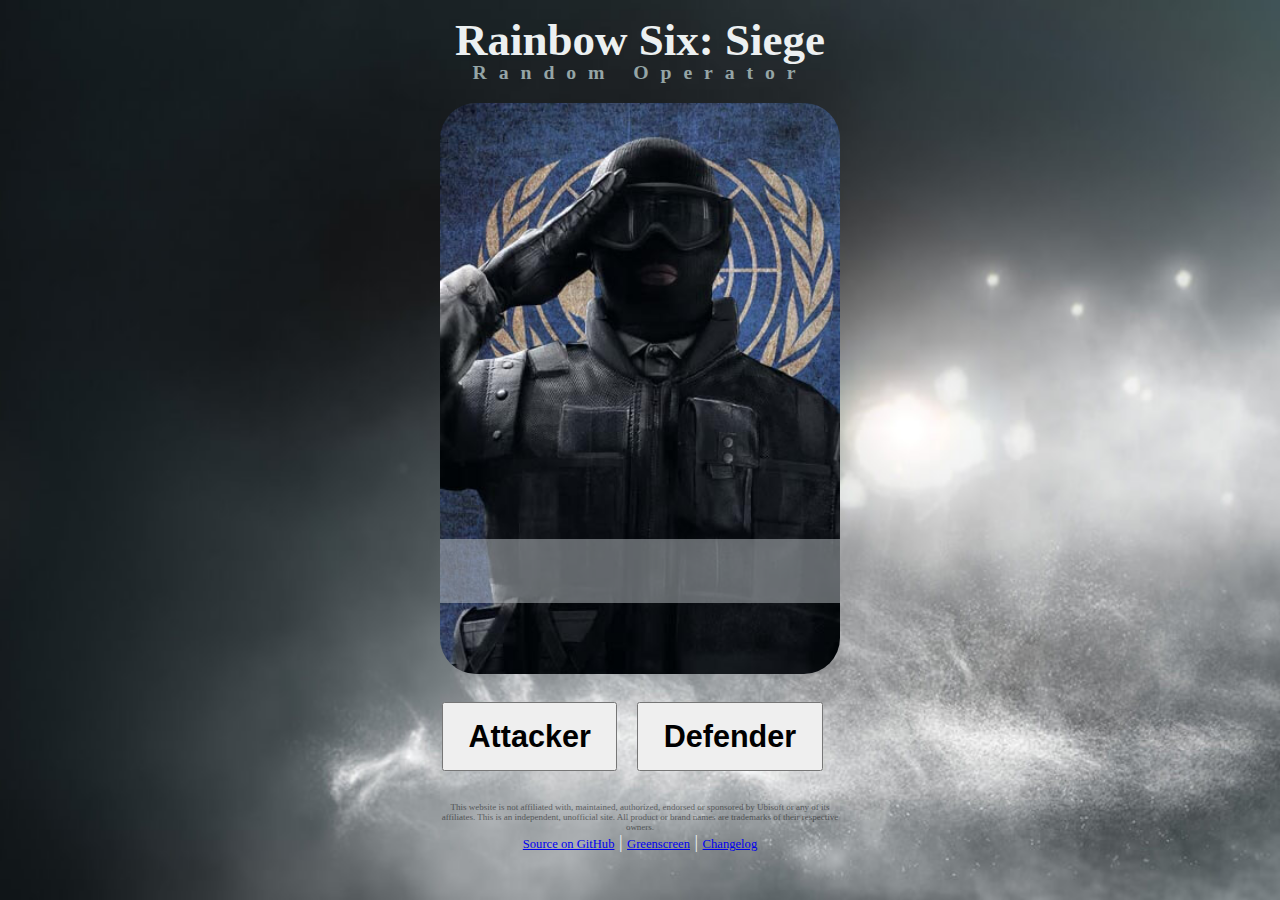
==== index.html @ 34f31503 "Added Piwik tracking & Google Ads" ====
<!DOCTYPE html>
<html>
    <head>
        <title>Random Operator | Rainbow Six: Siege</title>
        <meta name="title" content="Random Rainbow Six: Siege Operators" />
        <meta name="description" content="Can't decide who to play? Let a computer decide which Operator you're playing in Rainbow Six: Siege (Mobile Friendly)">
        <meta name="viewport" content="width=device-width, initial-scale=0.5" />
        <meta content="text/html;charset=utf-8" http-equiv="Content-Type">
        <meta content="utf-8" http-equiv="encoding">
        <meta http-equiv="cache-control" content="max-age=0" />
        <meta http-equiv="cache-control" content="no-cache" />
        <meta http-equiv="expires" content="0" />
        <meta http-equiv="expires" content="Sun, 1 Jan 1980 12:00:00 GMT" />
        <meta http-equiv="pragma" content="no-cache" />
        <link rel="icon" type="image/png" href="[data-uri]" />
        <link rel="stylesheet" href="https://maxcdn.bootstrapcdn.com/bootstrap/3.3.6/css/bootstrap.min.css" integrity="sha384-1q8mTJOASx8j1Au+a5WDVnPi2lkFfwwEAa8hDDdjZlpLegxhjVME1fgjWPGmkzs7" crossorigin="anonymous" />
        <style>body{background:url('images/back.jpg') no-repeat center center fixed;-webkit-background-size:cover;-o-background-size:cover;-moz-background-size:cover;background-size:cover;background-color:rgb(44, 62, 80);color:rgb(236, 240, 241);font-size:18px}p{margin:0}a{font-size:0.7em}#container{margin:1em auto;float:none;text-align:center;max-width:400px;width:100%}h1,h2{line-height:1em;padding:0;margin:0}h1{font-size:2.5em;font-weight:700}h2{font-size:1.1em;font-weight:700;letter-spacing:0.6em;color:rgb(149, 165, 166);margin-bottom:1em}.btn{font-weight:700;font-size:1.7em;margin:0 0.5em 1em 0;padding:0.5em 0.8em}.img-responsive{width:100%;height:auto;margin:0 auto 1em auto;border-radius:2em}span{background:rgba(189, 195, 199, 0.5);line-height:64px;height:64px;text-align:left;margin:0 0 -1.5em 0;display:block;font-size:2.2em;color:#000;text-transform:uppercase;padding:0;position:relative;top:-4em;font-weight:700;-webkit-text-stroke-width:2px;-webkit-text-stroke-color:rgba(189, 195, 199, 0.5);text-shadow:-1px -1px 0 rgba(189, 195, 199, 0.5), 1px -1px 0 rgba(189, 195, 199, 0.5), -1px 1px 0 rgba(189, 195, 199, 0.5), 1px -1px 0 rgba(189, 195, 199, 0.5), -2px -2px 0 rgba(189, 195, 199, 0.5), 2px -2px 0 rgba(189, 195, 199, 0.5), -2px 2px 0 rgba(189, 195, 199, 0.5), 2px 2px 0 rgba(189, 195, 199, 0.5)}#disclaimer{font-size:0.5em;opacity:0.5;color:#000}.icon{width:64px;height:64px;background-image:url("images/icons/sprite.png");margin:0 0.4em -1em 0.25em;position:relative;top:-0.54em;display:inline-block}.icon:after{overflow:auto;zoom:1}.icon.Ash{background-position:0 0}.icon.Bandit{background-position:-64px 0}.icon.Blitz{background-position:-128px 0}.icon.Blackbeard{background-position:-384px -128px}.icon.Buck{background-position:-192px 0}.icon.Capitao{background-position:0px -192px}.icon.Castle{background-position:-256px 0}.icon.Caveira{background-position:-64px -192px}.icon.Doc{background-position:-320px 0}.icon.Echo{background-position:-128px -192px}.icon.Frost{background-position:-384px 0}.icon.Fuze{background-position:-448px 0}.icon.Glaz{background-position:0 -64px}.icon.Hibana{background-position:-192px -192px}.icon.IQ{background-position:-64px -64px}.icon.Jager{background-position:-128px -64px}.icon.Kapkan{background-position:-192px -64px}.icon.Montagne{background-position:-256px -64px}.icon.Mute{background-position:-320px -64px}.icon.Pulse{background-position:-384px -64px}.icon.Rook{background-position:-448px -64px}.icon.Sledge{background-position:0 -128px}.icon.Smoke{background-position:-64px -128px}.icon.Tachanka{background-position:-128px -128px}.icon.Thatcher{background-position:-192px -128px}.icon.Thermite{background-position:-256px -128px}.icon.Twitch{background-position:-320px -128px}.icon.Valkyrie{background-position:-448px -128px}</style>
        <script src="https://ajax.googleapis.com/ajax/libs/jquery/2.2.2/jquery.min.js"></script>
        <script type="text/javascript">
            var _paq = _paq || [];
            _paq.push(['trackPageView']);
            _paq.push(['enableLinkTracking']);
            (function() {
                var u="//tools.snapcat.org/private/piwik/";
                _paq.push(['setTrackerUrl', u+'piwik.php']);
                _paq.push(['setSiteId', '1']);
                var d=document, g=d.createElement('script'), s=d.getElementsByTagName('script')[0];
                g.type='text/javascript'; g.async=true; g.defer=true; g.src=u+'piwik.js'; s.parentNode.insertBefore(g,s);
            })();
        </script>
    </head>
    <body>
        <div id="container">
            <div class="row">
                <h1>Rainbow Six: Siege</h1>
                <h2>Random Operator</h2>
            </div>
            <div id="output" class="row">
                <img id="opimg" class="img-responsive" src="images/operators/recruit.jpg" />
                <span id="opname" class="operator-name"></span>
            </div>
            <div class="row">
                <button id="btnAttack" type="button" class="btn btn-success">Attacker</button>
                <button id="btnDefend" type="button" class="btn btn-danger">Defender</button>
            </div>
            <script async src="//pagead2.googlesyndication.com/pagead/js/adsbygoogle.js"></script>
            <ins class="adsbygoogle"
                 style="display:block"
                 data-ad-client="ca-pub-6441793762261438"
                 data-ad-slot="4575340508"
                 data-ad-format="auto"></ins>
            <script> (adsbygoogle = window.adsbygoogle || []).push({}); </script>
            <p id="disclaimer">This website is not affiliated with, maintained, authorized, endorsed or sponsored by Ubisoft or any of its affiliates. This is an independent, unofficial site. All product or brand names are trademarks of their respective owners.</p>
            <a href="https://github.com/orcicorn/siegeoperators">Source on GitHub</a> |
            <a href="streamer.html">Greenscreen</a> |
            <a href="changes.txt">Changelog</a>
        </div>
        <script>$(document).ready(function(){function g(){$.getJSON(a,function(a){e=i(a)})}function h(a){for(sOP=f;sOP==f;)sOP=a[Math.floor(Math.random()*a.length)];b.attr("src",d+sOP.toLowerCase()+".jpg"),c.html('<div class="icon '+sOP+'"></div>'+sOP),f=sOP}function i(a){for(var b=0;b<a.length-1;b++){var c=b+Math.floor(Math.random()*(a.length-b)),d=a[c];a[c]=a[b],a[b]=d}return a}var a="operators.json",b=$("#opimg"),c=$("#opname"),d="images/operators/",e="",f="";$("#btnAttack").click(function(){h(e.attackers)}),$("#btnDefend").click(function(){h(e.defenders)}),g()});</script>
    </body>
</html>
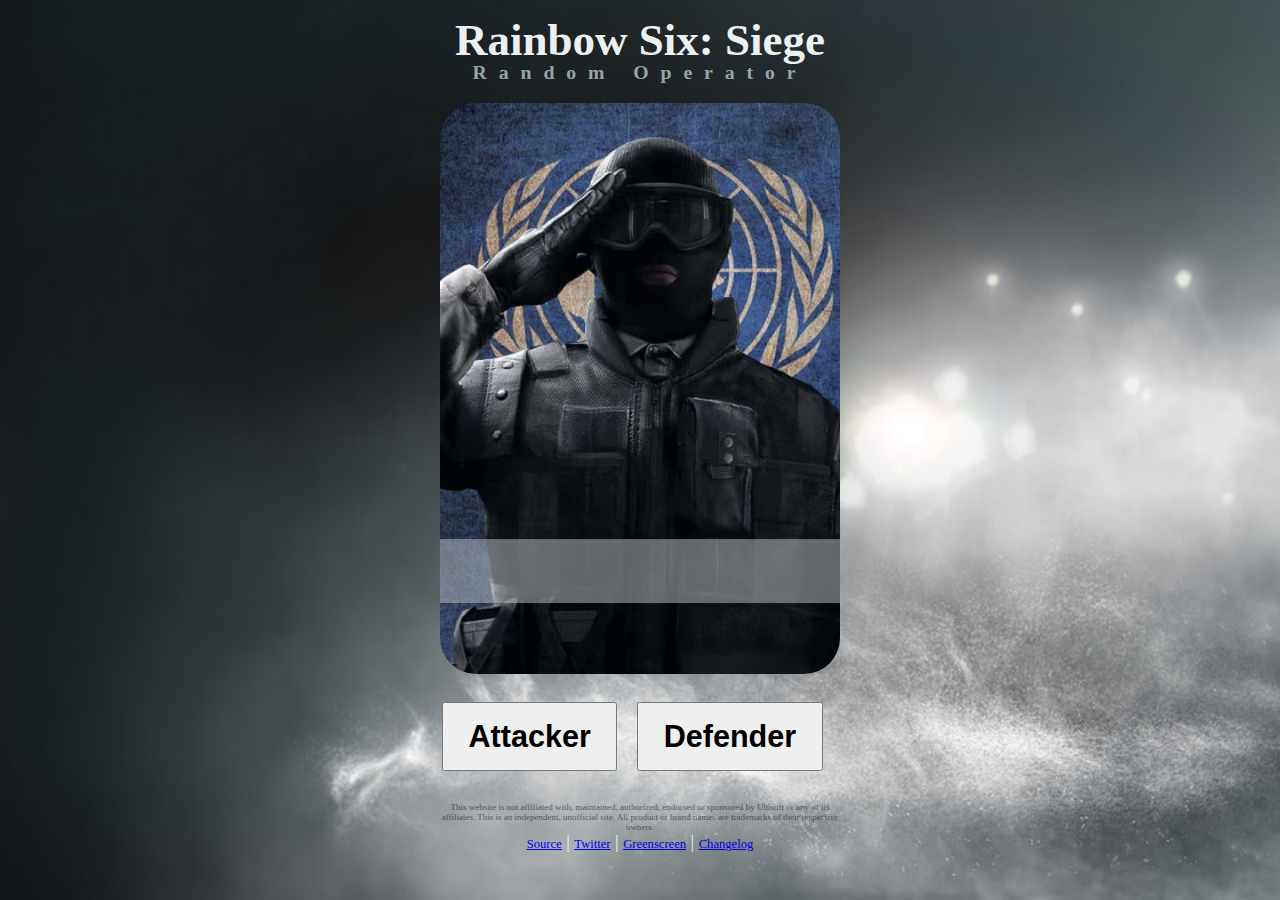
==== commit 71b26335: "Operatiopng Blood Orchid Updates" ====
--- a/index.html
+++ b/index.html
@@ -14,20 +14,8 @@
         <meta http-equiv="pragma" content="no-cache" />
         <link rel="icon" type="image/png" href="[data-uri]" />
         <link rel="stylesheet" href="https://maxcdn.bootstrapcdn.com/bootstrap/3.3.6/css/bootstrap.min.css" integrity="sha384-1q8mTJOASx8j1Au+a5WDVnPi2lkFfwwEAa8hDDdjZlpLegxhjVME1fgjWPGmkzs7" crossorigin="anonymous" />
-        <style>body{background:url('images/back.jpg') no-repeat center center fixed;-webkit-background-size:cover;-o-background-size:cover;-moz-background-size:cover;background-size:cover;background-color:rgb(44, 62, 80);color:rgb(236, 240, 241);font-size:18px}p{margin:0}a{font-size:0.7em}#container{margin:1em auto;float:none;text-align:center;max-width:400px;width:100%}h1,h2{line-height:1em;padding:0;margin:0}h1{font-size:2.5em;font-weight:700}h2{font-size:1.1em;font-weight:700;letter-spacing:0.6em;color:rgb(149, 165, 166);margin-bottom:1em}.btn{font-weight:700;font-size:1.7em;margin:0 0.5em 1em 0;padding:0.5em 0.8em}.img-responsive{width:100%;height:auto;margin:0 auto 1em auto;border-radius:2em}span{background:rgba(189, 195, 199, 0.5);line-height:64px;height:64px;text-align:left;margin:0 0 -1.5em 0;display:block;font-size:2.2em;color:#000;text-transform:uppercase;padding:0;position:relative;top:-4em;font-weight:700;-webkit-text-stroke-width:2px;-webkit-text-stroke-color:rgba(189, 195, 199, 0.5);text-shadow:-1px -1px 0 rgba(189, 195, 199, 0.5), 1px -1px 0 rgba(189, 195, 199, 0.5), -1px 1px 0 rgba(189, 195, 199, 0.5), 1px -1px 0 rgba(189, 195, 199, 0.5), -2px -2px 0 rgba(189, 195, 199, 0.5), 2px -2px 0 rgba(189, 195, 199, 0.5), -2px 2px 0 rgba(189, 195, 199, 0.5), 2px 2px 0 rgba(189, 195, 199, 0.5)}#disclaimer{font-size:0.5em;opacity:0.5;color:#000}.icon{width:64px;height:64px;background-image:url("images/icons/sprite.png");margin:0 0.4em -1em 0.25em;position:relative;top:-0.54em;display:inline-block}.icon:after{overflow:auto;zoom:1}.icon.Ash{background-position:0 0}.icon.Bandit{background-position:-64px 0}.icon.Blitz{background-position:-128px 0}.icon.Blackbeard{background-position:-384px -128px}.icon.Buck{background-position:-192px 0}.icon.Capitao{background-position:0px -192px}.icon.Castle{background-position:-256px 0}.icon.Caveira{background-position:-64px -192px}.icon.Doc{background-position:-320px 0}.icon.Echo{background-position:-128px -192px}.icon.Frost{background-position:-384px 0}.icon.Fuze{background-position:-448px 0}.icon.Glaz{background-position:0 -64px}.icon.Hibana{background-position:-192px -192px}.icon.IQ{background-position:-64px -64px}.icon.Jager{background-position:-128px -64px}.icon.Kapkan{background-position:-192px -64px}.icon.Montagne{background-position:-256px -64px}.icon.Mute{background-position:-320px -64px}.icon.Pulse{background-position:-384px -64px}.icon.Rook{background-position:-448px -64px}.icon.Sledge{background-position:0 -128px}.icon.Smoke{background-position:-64px -128px}.icon.Tachanka{background-position:-128px -128px}.icon.Thatcher{background-position:-192px -128px}.icon.Thermite{background-position:-256px -128px}.icon.Twitch{background-position:-320px -128px}.icon.Valkyrie{background-position:-448px -128px}</style>
+        <style>h1,h2,p{margin:0}.btn,h1,h2,span{font-weight:700}body{background:url(images/back.jpg) center center no-repeat fixed #2c3e50;-webkit-background-size:cover;-o-background-size:cover;-moz-background-size:cover;background-size:cover;color:#ecf0f1;font-size:18px}a{font-size:.7em}#container{margin:1em auto;float:none;text-align:center;max-width:400px;width:100%}h1,h2{line-height:1em;padding:0}h1{font-size:2.5em}h2{font-size:1.1em;letter-spacing:.6em;color:#95a5a6;margin-bottom:1em}.btn{font-size:1.7em;margin:0 .5em 1em 0;padding:.5em .8em}.img-responsive{width:100%;height:auto;margin:0 auto 1em;border-radius:2em}.icon,span{height:64px;position:relative}span{background:rgba(189,195,199,.5);line-height:64px;text-align:left;margin:0 0 -1.5em;display:block;font-size:2.2em;color:#000;text-transform:uppercase;padding:0;top:-4em;-webkit-text-stroke-width:2px;-webkit-text-stroke-color:rgba(189,195,199,.5);text-shadow:-1px -1px 0 rgba(189,195,199,.5),1px -1px 0 rgba(189,195,199,.5),-1px 1px 0 rgba(189,195,199,.5),1px -1px 0 rgba(189,195,199,.5),-2px -2px 0 rgba(189,195,199,.5),2px -2px 0 rgba(189,195,199,.5),-2px 2px 0 rgba(189,195,199,.5),2px 2px 0 rgba(189,195,199,.5)}#disclaimer{font-size:.5em;opacity:.5;color:#000}.icon{width:64px;background-image:url(images/icons/sprite.png);margin:0 .4em -1em .25em;top:-.54em;display:inline-block}.icon:after{overflow:auto;zoom:1}.icon.Ash{background-position:0 0}.icon.Bandit{background-position:-64px 0}.icon.Blitz{background-position:-128px 0}.icon.Buck{background-position:-192px 0}.icon.Castle{background-position:-256px 0}.icon.Doc{background-position:-320px 0}.icon.Frost{background-position:-384px 0}.icon.Fuze{background-position:-448px 0}.icon.Glaz{background-position:0 -64px}.icon.IQ{background-position:-64px -64px}.icon.Jager{background-position:-128px -64px}.icon.Kapkan{background-position:-192px -64px}.icon.Montagne{background-position:-256px -64px}.icon.Mute{background-position:-320px -64px}.icon.Pulse{background-position:-384px -64px}.icon.Rook{background-position:-448px -64px}.icon.Sledge{background-position:0 -128px}.icon.Smoke{background-position:-64px -128px}.icon.Tachanka{background-position:-128px -128px}.icon.Thatcher{background-position:-192px -128px}.icon.Thermite{background-position:-256px -128px}.icon.Twitch{background-position:-320px -128px}.icon.Blackbeard{background-position:-384px -128px}.icon.Valkyrie{background-position:-448px -128px}.icon.Capitao{background-position:0 -192px}.icon.Caveira{background-position:-64px -192px}.icon.Echo{background-position:-128px -192px}.icon.Hibana{background-position:-192px -192px}.icon.Jackal{background-position:-256px -192px}.icon.Mira{background-position:-320px -192px}.icon.Lesion{background-position:-384px -192px}.icon.Ying{background-position:-448px -192px}.icon.Ela{background-position:0 -256px}</style>
         <script src="https://ajax.googleapis.com/ajax/libs/jquery/2.2.2/jquery.min.js"></script>
-        <script type="text/javascript">
-            var _paq = _paq || [];
-            _paq.push(['trackPageView']);
-            _paq.push(['enableLinkTracking']);
-            (function() {
-                var u="//tools.snapcat.org/private/piwik/";
-                _paq.push(['setTrackerUrl', u+'piwik.php']);
-                _paq.push(['setSiteId', '1']);
-                var d=document, g=d.createElement('script'), s=d.getElementsByTagName('script')[0];
-                g.type='text/javascript'; g.async=true; g.defer=true; g.src=u+'piwik.js'; s.parentNode.insertBefore(g,s);
-            })();
-        </script>
     </head>
     <body>
         <div id="container">
@@ -43,15 +31,9 @@
                 <button id="btnAttack" type="button" class="btn btn-success">Attacker</button>
                 <button id="btnDefend" type="button" class="btn btn-danger">Defender</button>
             </div>
-            <script async src="//pagead2.googlesyndication.com/pagead/js/adsbygoogle.js"></script>
-            <ins class="adsbygoogle"
-                 style="display:block"
-                 data-ad-client="ca-pub-6441793762261438"
-                 data-ad-slot="4575340508"
-                 data-ad-format="auto"></ins>
-            <script> (adsbygoogle = window.adsbygoogle || []).push({}); </script>
             <p id="disclaimer">This website is not affiliated with, maintained, authorized, endorsed or sponsored by Ubisoft or any of its affiliates. This is an independent, unofficial site. All product or brand names are trademarks of their respective owners.</p>
-            <a href="https://github.com/orcicorn/siegeoperators">Source on GitHub</a> |
+            <a href="https://github.com/orcicorn/siegeoperators">Source</a> |
+            <a href="https://twitter.com/orcicorn" rel="author nofollow">Twitter</a> |
             <a href="streamer.html">Greenscreen</a> |
             <a href="changes.txt">Changelog</a>
         </div>
